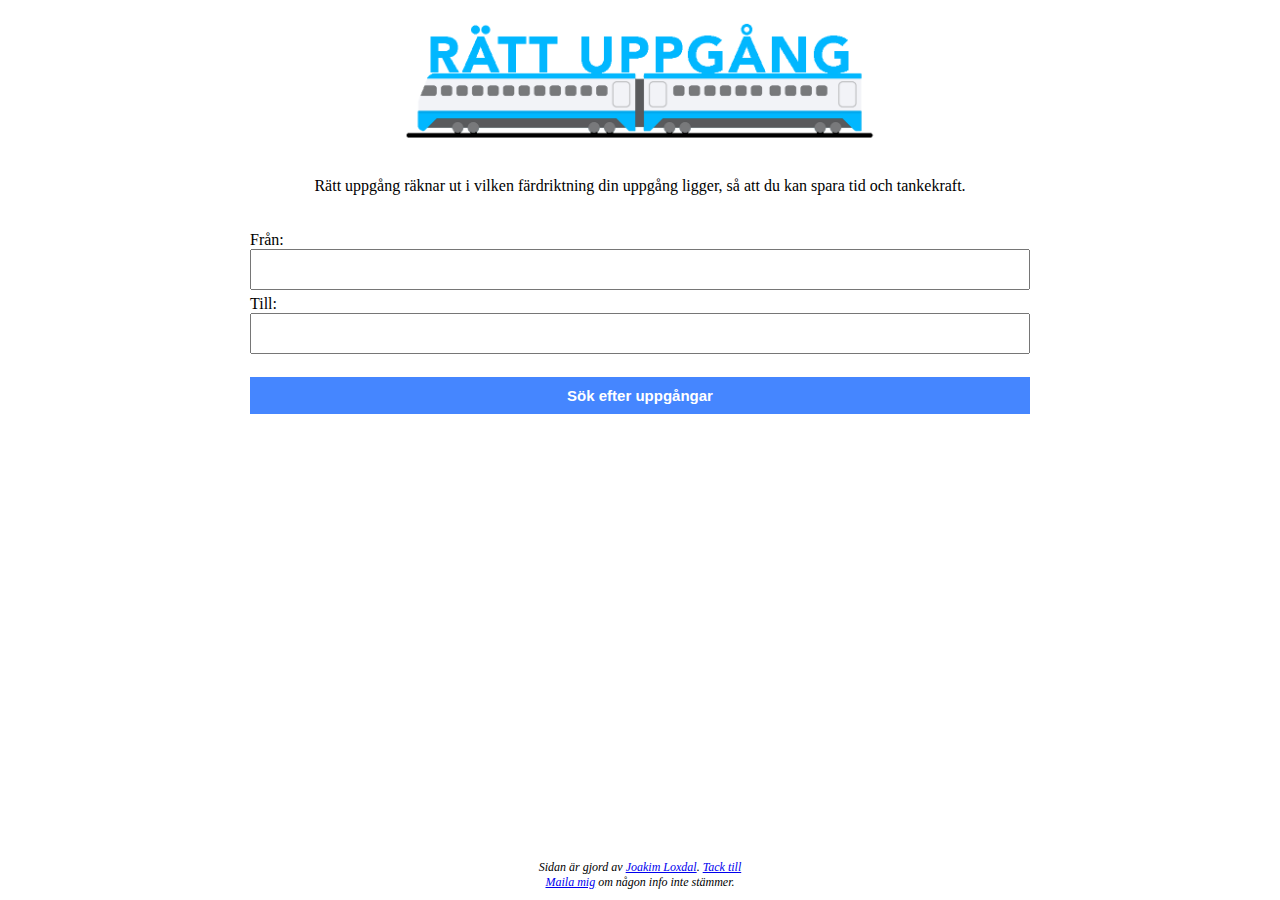
==== index.html @ c12010e3 "feat: The whole app. Sorry." ====
<!DOCTYPE html>
<html lang="en">
<head>
    <meta charset="UTF-8">
    <meta name="viewport" content="width=device-width, initial-scale=1.0">
    <meta 
        name="description" 
        content="Ska jag sitta fram eller bak? Eller i mitten?
                 En ständig fråga som vi Stockholmare trodde att vi aldrig skulle få hjälp med.
                 Fram tills nu! Rätt Uppgång används för att se vilken tunnelbaneuppgång man ska ta och var i tågets färdriktning den uppgången ligger. 
                 En app du inte visste att du behövde, men som från och med nu kommer vara en vital del av ditt tunnelbaneåkande."
    >
    <title>Rätt uppgång</title>
    <link rel="stylesheet" href="assets/autocomplete.css">
    <link rel="stylesheet" href="assets/style.css">
</head>
<body>
    <div class="container">
        <header>
            <img src="img/logo.png" alt="">
            <p>Rätt uppgång räknar ut i vilken färdriktning din uppgång ligger, så att du kan spara tid och tankekraft.</p>
        </header>
        <main>
            <div id="form">
                <form id="search-form" action="" autocomplete="off">
                    <div>
                        <label for="from">Från: </label>
                        <br>
                        <input type="text" id="from" required>
                    </div>
                    <div>
                        <label for="to">Till: </label>
                        <br>
                        <input type="text" id="to" required>
                    </div>
                    <!-- <input type="checkbox" id="show-distance"> 
                    Visa avstånd till address
                    <input type="text" name="address" id="address" value="Address">  -->
                    <br>
                    <input id="search" type="submit" value="Sök efter uppgångar">
                </form>
            </div>
            <div id="result">
                <div class="direction-hint">
                    <h4 class="direction">Stå fram i tåget:</h4>
                    <div id="front-exits">
                    </div>
                </div>
                <div class="direction-hint">
                    <h4 class="direction">Stå i mitten av tåget:</h4>
                    <div id="middle-exits">
                    </div>
                </div>
                <div class="direction-hint">
                    <h4 class="direction">Stå bak i tåget:</h4>
                    <div id="back-exits">
                    </div>
                </div>
            </div>
        </main>
        <footer>
            Sidan är gjord av <a href="https://joakimloxdal.se">Joakim Loxdal</a>. <a href="tacktill.html">Tack till</a>
            <br><a href="mailto:loxdalen@gmail.com">Maila mig</a> om någon info inte stämmer.
        </footer>
    </div>
    <script src="assets/data.js"></script>
    <script src="assets/autocomplete.js"></script>
    <script src="assets/rattuppgang.js"></script>
</body>
</html>
---- assets/autocomplete.css ----
/* Shamelessly stolen from https://www.w3schools.com/howto/howto_js_autocomplete.asp */

.autocomplete {
    /*the container must be positioned relative:*/
    position: relative;
    display: inline-block;
  }

.autocomplete-items {
    position: absolute;
    border: 1px solid #d4d4d4;
    border-bottom: none;
    border-top: none;
    z-index: 99;
    width: 100%;
}
.autocomplete-items div {
    padding: 10px;
    cursor: pointer;
    background-color: #fff;
    border-bottom: 1px solid #d4d4d4;
}
.autocomplete-items div:hover {
    /*when hovering an item:*/
    background-color: #e9e9e9;
}
.autocomplete-active {
    /*when navigating through the items using the arrow keys:*/
    background-color: DodgerBlue !important;
    color: #ffffff;
}
---- assets/style.css ----
* {
    box-sizing: border-box;
}

body {
    margin-bottom: 100px;
}

.container {
    max-width: 1400px;
    margin: auto;
}

header {
    width: 100%;
    text-align: center;
    padding:10px;

}

header img {
    width: 100%;
    max-width: 500px;
}

main {
    width: 100%;
}

#form {
    width: 100%;
    max-width: 800px;
    padding: 10px;
    margin:auto;
}

#form form input[type=text] {
    width: 100%;
    margin-bottom: 5px;
    padding: 10px;
    font-size: 15px;
}

#show-distance {
    margin-top: 10px;
}
#address {
    display: none;
    margin-top: 5px;
}
#show-distance:checked + #address {
    display: block;
}

#form form input[type=submit] {
    width: 100%;
    background: rgb(69, 134, 255);
    border: 0;
    padding: 10px;
    color: white;
    font-weight: bolder;
    font-size: 15px;
}


#result {
    width: 100%;
    max-width: 800px;
    display:none;
    margin:auto;
}

.direction-hint {
    margin-bottom: 40px;
    text-align:center;

}

.direction-hint .direction {
    width: 100%;
    margin-bottom: 5px;
    color: rgb(69, 134, 255);
    text-decoration: underline;
    font-family: sans-serif;
}

.direction-hint .direction-sign {
}

.direction-hint .distance-to {
    font-size: 0.9em;
}

footer {
    position: fixed;
    bottom: 0;
    left: 0;

    width: 100%;
    padding: 10px;
    text-align: center;
    font-style: italic;
    background: white;
    font-size: 12px;
}
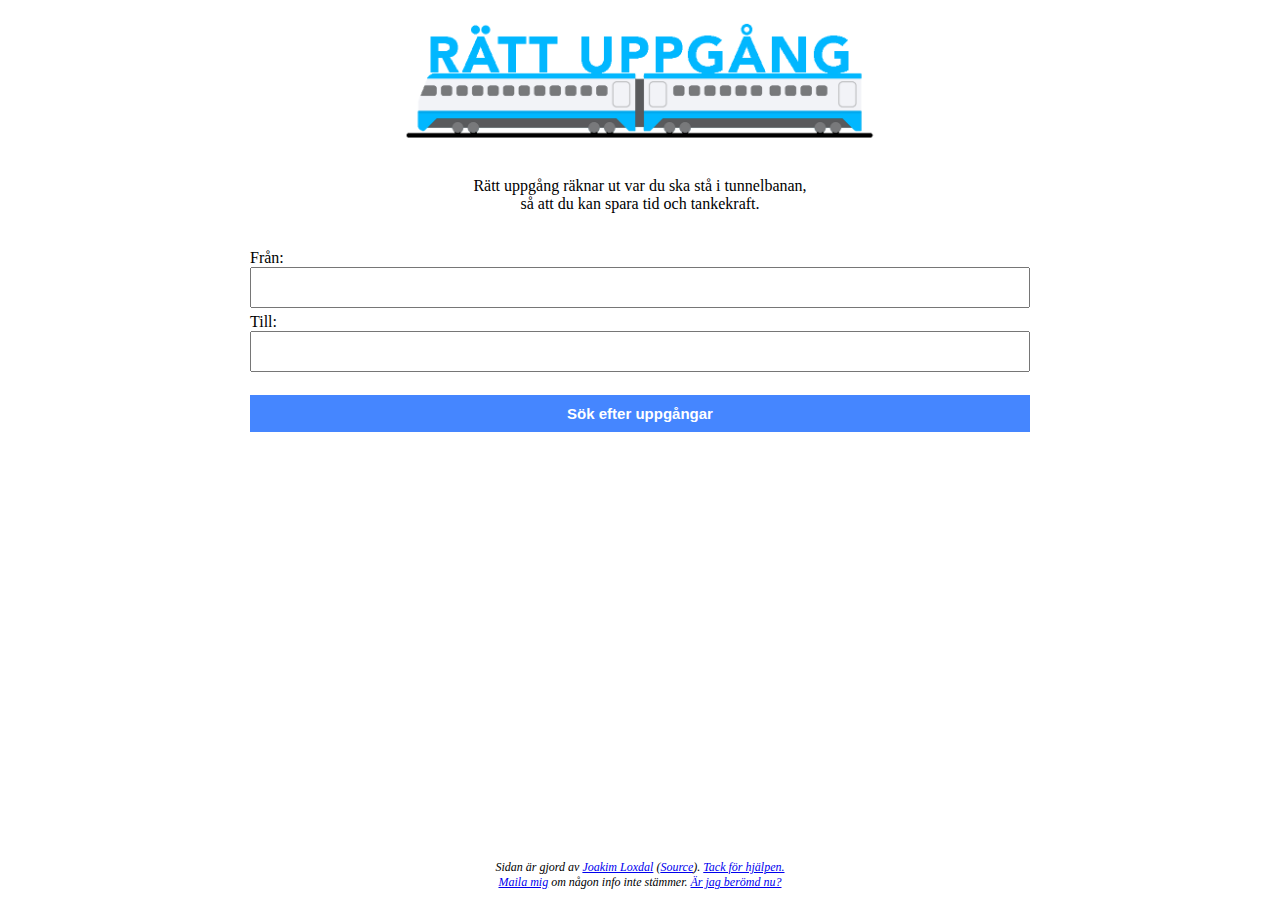
==== commit 819cfe4d: "Update description on start page and footer" ====
--- a/index.html
+++ b/index.html
@@ -18,7 +18,8 @@
     <div class="container">
         <header>
             <img src="img/logo.png" alt="">
-            <p>Rätt uppgång räknar ut i vilken färdriktning din uppgång ligger, så att du kan spara tid och tankekraft.</p>
+            <p>Rätt uppgång räknar ut var du ska stå i tunnelbanan,
+                <br>så att du kan spara tid och tankekraft.</p>
         </header>
         <main>
             <div id="form">
@@ -59,8 +60,8 @@
             </div>
         </main>
         <footer>
-            Sidan är gjord av <a href="https://joakimloxdal.se">Joakim Loxdal</a>. <a href="tacktill.html">Tack till</a>
-            <br><a href="mailto:loxdalen@gmail.com">Maila mig</a> om någon info inte stämmer.
+            Sidan är gjord av <a href="https://joakimloxdal.se">Joakim Loxdal</a> (<a href="https://github.com/mrkickling/rattuppgang-web">Source</a>). <a href="tacktill.html">Tack för hjälpen.</a>
+            <br><a href="mailto:loxdalen@gmail.com">Maila mig</a> om någon info inte stämmer. <a href="https://sverigesradio.se/artikel/hans-losning-ska-spara-tid-i-tuben-slosar-dyrbar-minut">Är jag berömd nu?</a>
         </footer>
     </div>
     <script src="assets/data.js"></script>
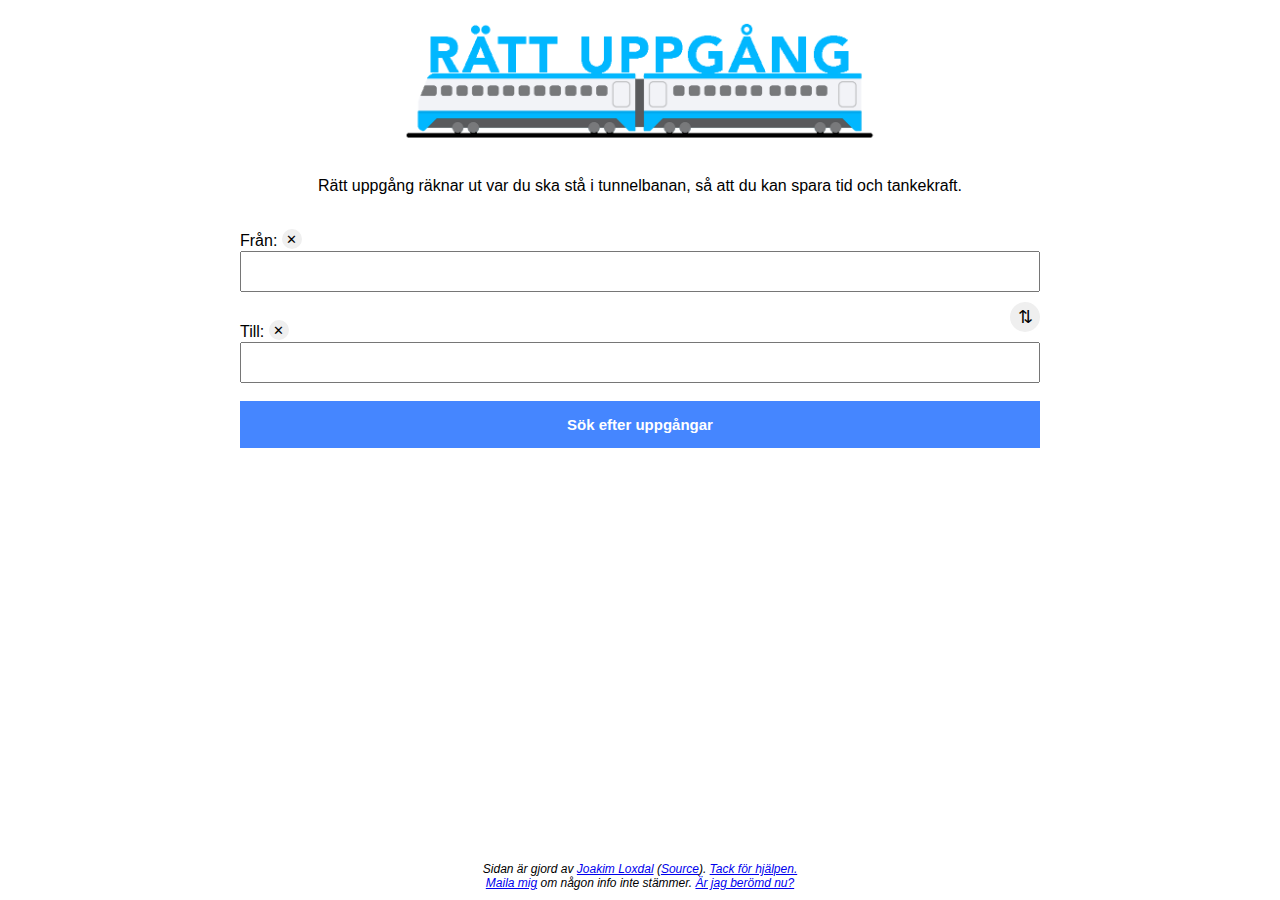
==== commit 6c37cd2d: "Show latest searches in list under search form" ====
--- a/index.html
+++ b/index.html
@@ -18,20 +18,31 @@
     <div class="container">
         <header>
             <img src="img/logo.png" alt="">
-            <p>Rätt uppgång räknar ut var du ska stå i tunnelbanan,
-                <br>så att du kan spara tid och tankekraft.</p>
+            <p class="main-text">Rätt uppgång räknar ut var du ska stå i tunnelbanan, så att du kan spara tid och tankekraft.</p>
         </header>
+
         <main>
             <div id="form">
-                <form id="search-form" action="" autocomplete="off">
-                    <div>
+                <form id="search-form" action="#" autocomplete="off">
+                    <div class="form-row">
                         <label for="from">Från: </label>
-                        <br>
+                        <button id="clear-from">
+                            ✕
+                        </button>
                         <input type="text" id="from" required>
                     </div>
-                    <div>
+
+                    <div class="switch-from-to">
+                        <button id="switch-from-to">
+                            ⇅
+                        </button>
+                    </div>
+
+                    <div class="form-row">
                         <label for="to">Till: </label>
-                        <br>
+                        <button id="clear-to">
+                            ✕
+                        </button>
                         <input type="text" id="to" required>
                     </div>
                     <!-- <input type="checkbox" id="show-distance"> 
@@ -41,6 +52,10 @@
                     <input id="search" type="submit" value="Sök efter uppgångar">
                 </form>
             </div>
+
+            <div id="latest-searches">
+            </div>
+
             <div id="result">
                 <div class="direction-hint">
                     <h4 class="direction">Stå fram i tåget:</h4>
--- a/assets/style.css
+++ b/assets/style.css
@@ -1,9 +1,11 @@
+
 * {
     box-sizing: border-box;
 }
 
 body {
     margin-bottom: 100px;
+    font-family: Verdana, Geneva, Tahoma, sans-serif
 }
 
 .container {
@@ -24,26 +26,67 @@
 }
 
 main {
+    padding: 10px;
     width: 100%;
+}
+
+.main-text {
+    font-size: 16px;
 }
 
 #form {
     width: 100%;
     max-width: 800px;
-    padding: 10px;
     margin:auto;
+}
+
+#clear-from, #clear-to {
+    border-radius: 100%;
+    top: -2px;
+    position: relative;
+    border: 0;
+    width: 20px;
+    height: 20px;
+    text-align: center;
+    padding: 0;
+}
+
+.form-row {
+    margin-bottom: 10px;
+    clear: both;
+}
+
+.form-row:nth-of-type(n + 2) {
+    margin: 0;
+    margin-top: -10px;
 }
 
 #form form input[type=text] {
     width: 100%;
-    margin-bottom: 5px;
     padding: 10px;
     font-size: 15px;
+}
+
+.switch-from-to {
+    text-align: right;
+    width: 100%;
+}
+
+.switch-from-to button {
+    border-radius: 100%;
+    border: 0;
+
+    width: 30px;
+    height: 30px;
+
+    font-size: 18px;
+    padding: 0;
 }
 
 #show-distance {
     margin-top: 10px;
 }
+
 #address {
     display: none;
     margin-top: 5px;
@@ -56,12 +99,39 @@
     width: 100%;
     background: rgb(69, 134, 255);
     border: 0;
-    padding: 10px;
+    padding: 15px;
     color: white;
     font-weight: bolder;
     font-size: 15px;
 }
 
+#latest-searches {
+    margin-top: 20px;
+}
+
+.search-item {
+    overflow: auto;
+    padding: 10px;
+    margin-top: 5px;
+    border-radius: 10px;
+}
+
+.search-item:hover, .search-item:active {
+    background: lightgrey;
+}
+
+.search-item-from, .to-arrow, .search-item-to {
+    float: left;
+    text-align: center;
+}
+
+.search-item-from, .search-item-to {
+    width: 40%;
+}
+
+.to-arrow {
+    width: 10%;
+}
 
 #result {
     width: 100%;
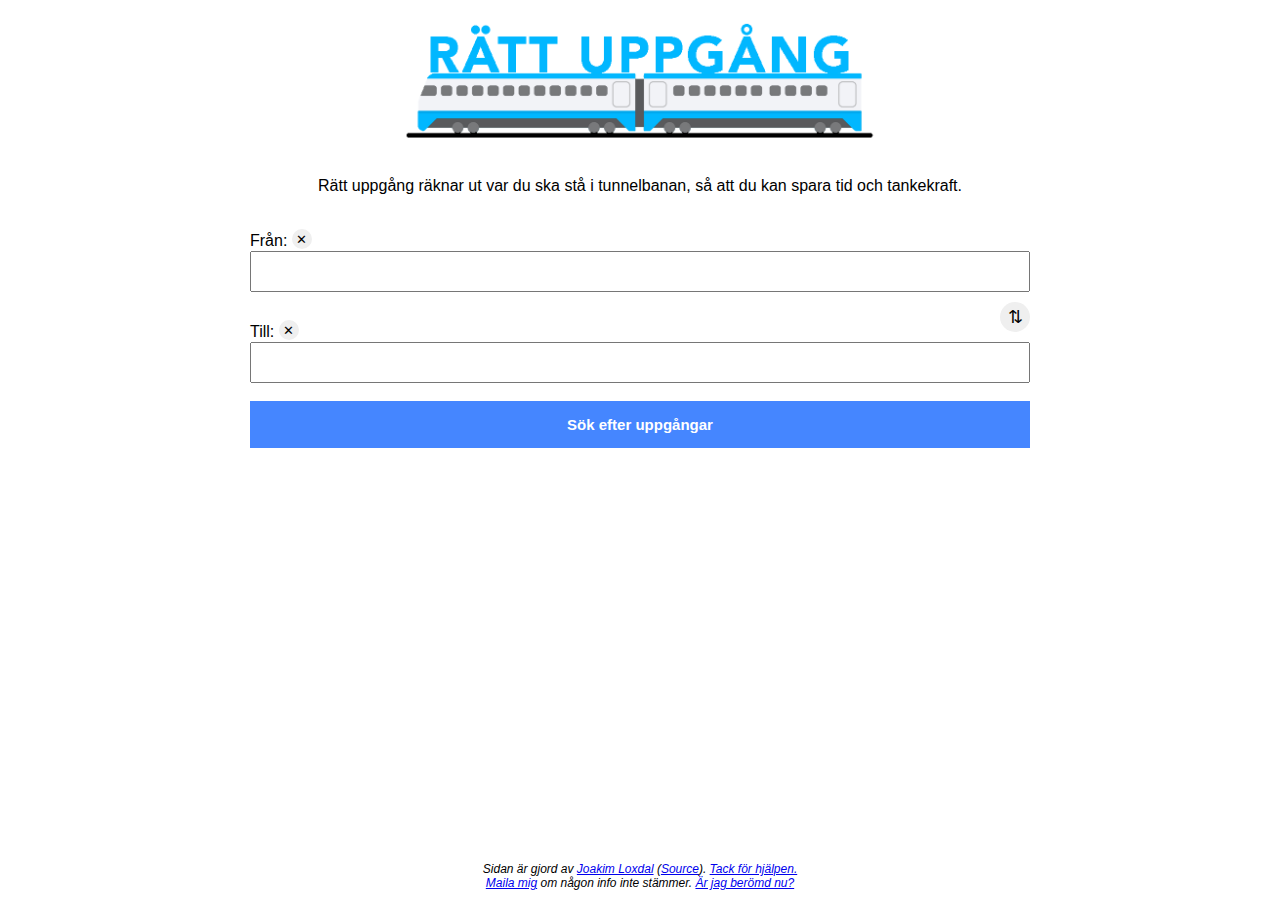
==== commit c06ac6b4: "Merge pull request #1 from mrkickling/elevators" ====
--- a/index.html
+++ b/index.html
@@ -20,10 +20,9 @@
             <img src="img/logo.png" alt="">
             <p class="main-text">Rätt uppgång räknar ut var du ska stå i tunnelbanan, så att du kan spara tid och tankekraft.</p>
         </header>
-
         <main>
             <div id="form">
-                <form id="search-form" action="#" autocomplete="off">
+                <form id="search-form" action="" autocomplete="off">
                     <div class="form-row">
                         <label for="from">Från: </label>
                         <button id="clear-from">
@@ -52,23 +51,22 @@
                     <input id="search" type="submit" value="Sök efter uppgångar">
                 </form>
             </div>
-
-            <div id="latest-searches">
-            </div>
-
             <div id="result">
                 <div class="direction-hint">
                     <h4 class="direction">Stå fram i tåget:</h4>
+                    <div id="front-elevator">🛗 Hiss finns</div>
                     <div id="front-exits">
                     </div>
                 </div>
                 <div class="direction-hint">
                     <h4 class="direction">Stå i mitten av tåget:</h4>
+                    <div id="middle-elevator">🛗 Hiss finns</div>
                     <div id="middle-exits">
                     </div>
                 </div>
                 <div class="direction-hint">
                     <h4 class="direction">Stå bak i tåget:</h4>
+                    <div id="back-elevator">🛗 Hiss finns</div>
                     <div id="back-exits">
                     </div>
                 </div>
@@ -76,7 +74,7 @@
         </main>
         <footer>
             Sidan är gjord av <a href="https://joakimloxdal.se">Joakim Loxdal</a> (<a href="https://github.com/mrkickling/rattuppgang-web">Source</a>). <a href="tacktill.html">Tack för hjälpen.</a>
-            <br><a href="mailto:loxdalen@gmail.com">Maila mig</a> om någon info inte stämmer. <a href="https://sverigesradio.se/artikel/hans-losning-ska-spara-tid-i-tuben-slosar-dyrbar-minut">Är jag berömd nu?</a>
+            <br><a href="mailto:loxdal@proton.me">Maila mig</a> om någon info inte stämmer. <a href="https://sverigesradio.se/artikel/hans-losning-ska-spara-tid-i-tuben-slosar-dyrbar-minut">Är jag berömd nu?</a>
         </footer>
     </div>
     <script src="assets/data.js"></script>
--- a/assets/style.css
+++ b/assets/style.css
@@ -26,7 +26,6 @@
 }
 
 main {
-    padding: 10px;
     width: 100%;
 }
 
@@ -37,6 +36,7 @@
 #form {
     width: 100%;
     max-width: 800px;
+    padding: 10px;
     margin:auto;
 }
 
@@ -105,33 +105,6 @@
     font-size: 15px;
 }
 
-#latest-searches {
-    margin-top: 20px;
-}
-
-.search-item {
-    overflow: auto;
-    padding: 10px;
-    margin-top: 5px;
-    border-radius: 10px;
-}
-
-.search-item:hover, .search-item:active {
-    background: lightgrey;
-}
-
-.search-item-from, .to-arrow, .search-item-to {
-    float: left;
-    text-align: center;
-}
-
-.search-item-from, .search-item-to {
-    width: 40%;
-}
-
-.to-arrow {
-    width: 10%;
-}
 
 #result {
     width: 100%;
@@ -154,7 +127,12 @@
     font-family: sans-serif;
 }
 
-.direction-hint .direction-sign {
+#front-elevator, #middle-elevator, #back-elevator {
+    font-size: 0.8em;
+}
+
+.hidden-element {
+    display: none;
 }
 
 .direction-hint .distance-to {
